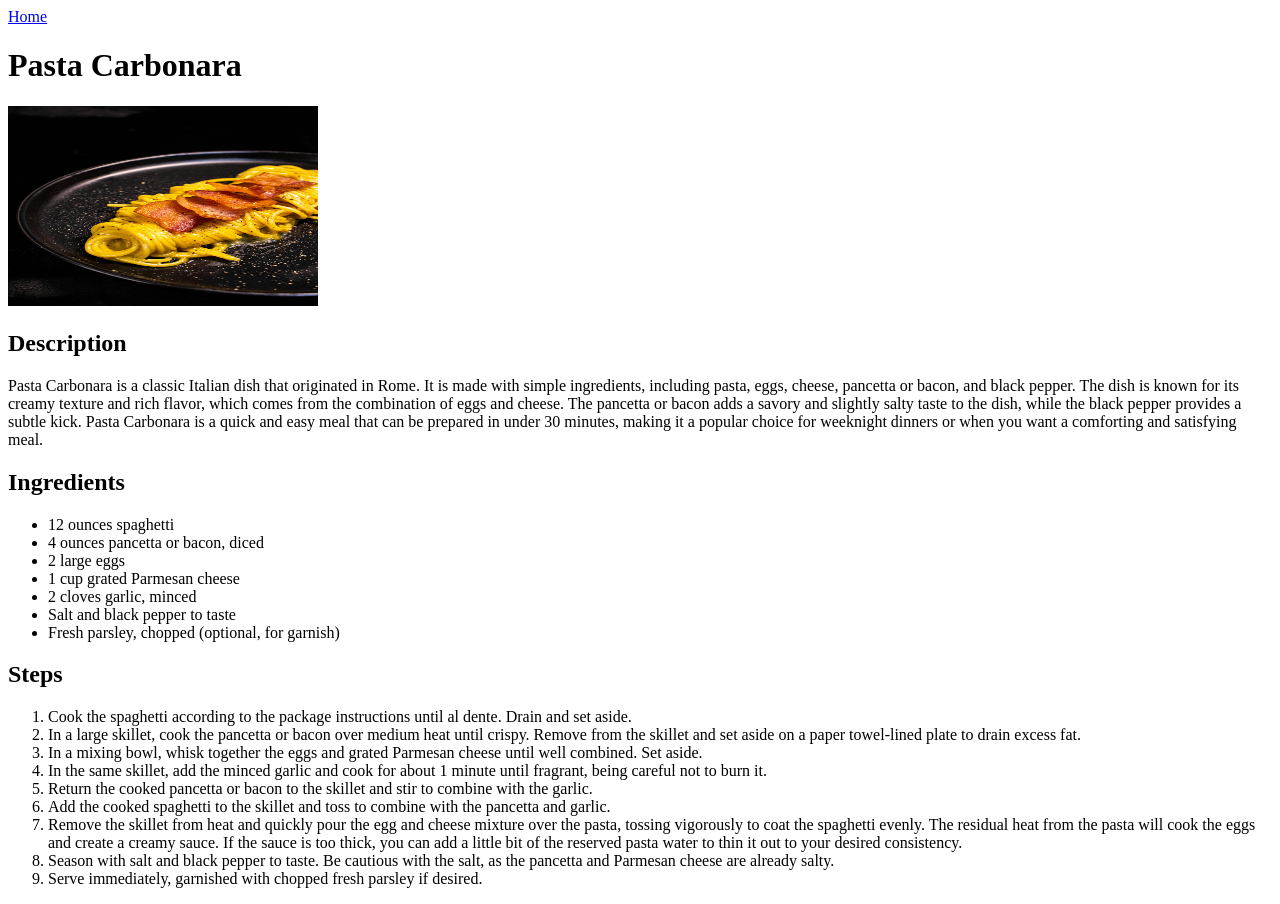
==== recipes/carbonara.html @ 531d3b7e "my first commit" ====
<!DOCTYPE html>
<html lang="en">

<head>
    <meta charset="UTF-8">
    <meta name="viewport" content="width=device-width, initial-scale=1.0">
    <title>Odin Recipes/Carbonara</title>
</head>

<body>
    <a href="../index.html">Home</a>
    <h1>Pasta Carbonara</h1>
    <img src="../images/carbonara.jpg" alt="carbonara" width="310" height="200">
    <h2>Description</h2>
    <p>
        Pasta Carbonara is a classic Italian dish that originated in Rome. It is made with simple ingredients, including
        pasta, eggs, cheese, pancetta or bacon, and black pepper. The dish is known for its creamy texture and rich
        flavor, which comes from the combination of eggs and cheese. The pancetta or bacon adds a savory and slightly
        salty taste to the dish, while the black pepper provides a subtle kick. Pasta Carbonara is a quick and easy meal
        that can be prepared in under 30 minutes, making it a popular choice for weeknight dinners or when you want a
        comforting and satisfying meal.
    </p>
    <h2>Ingredients</h2>
    <ul>
        <li>12 ounces spaghetti</li>
        <li>4 ounces pancetta or bacon, diced</li>
        <li>2 large eggs</li>
        <li>1 cup grated Parmesan cheese</li>
        <li>2 cloves garlic, minced</li>
        <li>Salt and black pepper to taste</li>
        <li>Fresh parsley, chopped (optional, for garnish)</li>
    </ul>
    <h2>Steps</h2>
    <ol>
        <li>Cook the spaghetti according to the package instructions until al dente. Drain and set aside.</li>
        <li>In a large skillet, cook the pancetta or bacon over medium heat until crispy. Remove from the skillet and
            set aside on a paper towel-lined plate to drain excess fat.</li>
        <li>In a mixing bowl, whisk together the eggs and grated Parmesan cheese until well combined. Set aside.</li>
        <li>In the same skillet, add the minced garlic and cook for about 1 minute until fragrant, being careful not to
            burn it.</li>
        <li>Return the cooked pancetta or bacon to the skillet and stir to combine with the garlic.</li>
        <li>Add the cooked spaghetti to the skillet and toss to combine with the pancetta and garlic.</li>
        <li>Remove the skillet from heat and quickly pour the egg and cheese mixture over the pasta, tossing vigorously
            to coat the spaghetti evenly. The residual heat from the pasta will cook the eggs and create a creamy sauce.
            If the sauce is too thick, you can add a little bit of the reserved pasta water to thin it out to your
            desired consistency.</li>
        <li>Season with salt and black pepper to taste. Be cautious with the salt, as the pancetta and Parmesan cheese
            are already salty.</li>
        <li>Serve immediately, garnished with chopped fresh parsley if desired.</li>
    </ol>

</body>

</html>
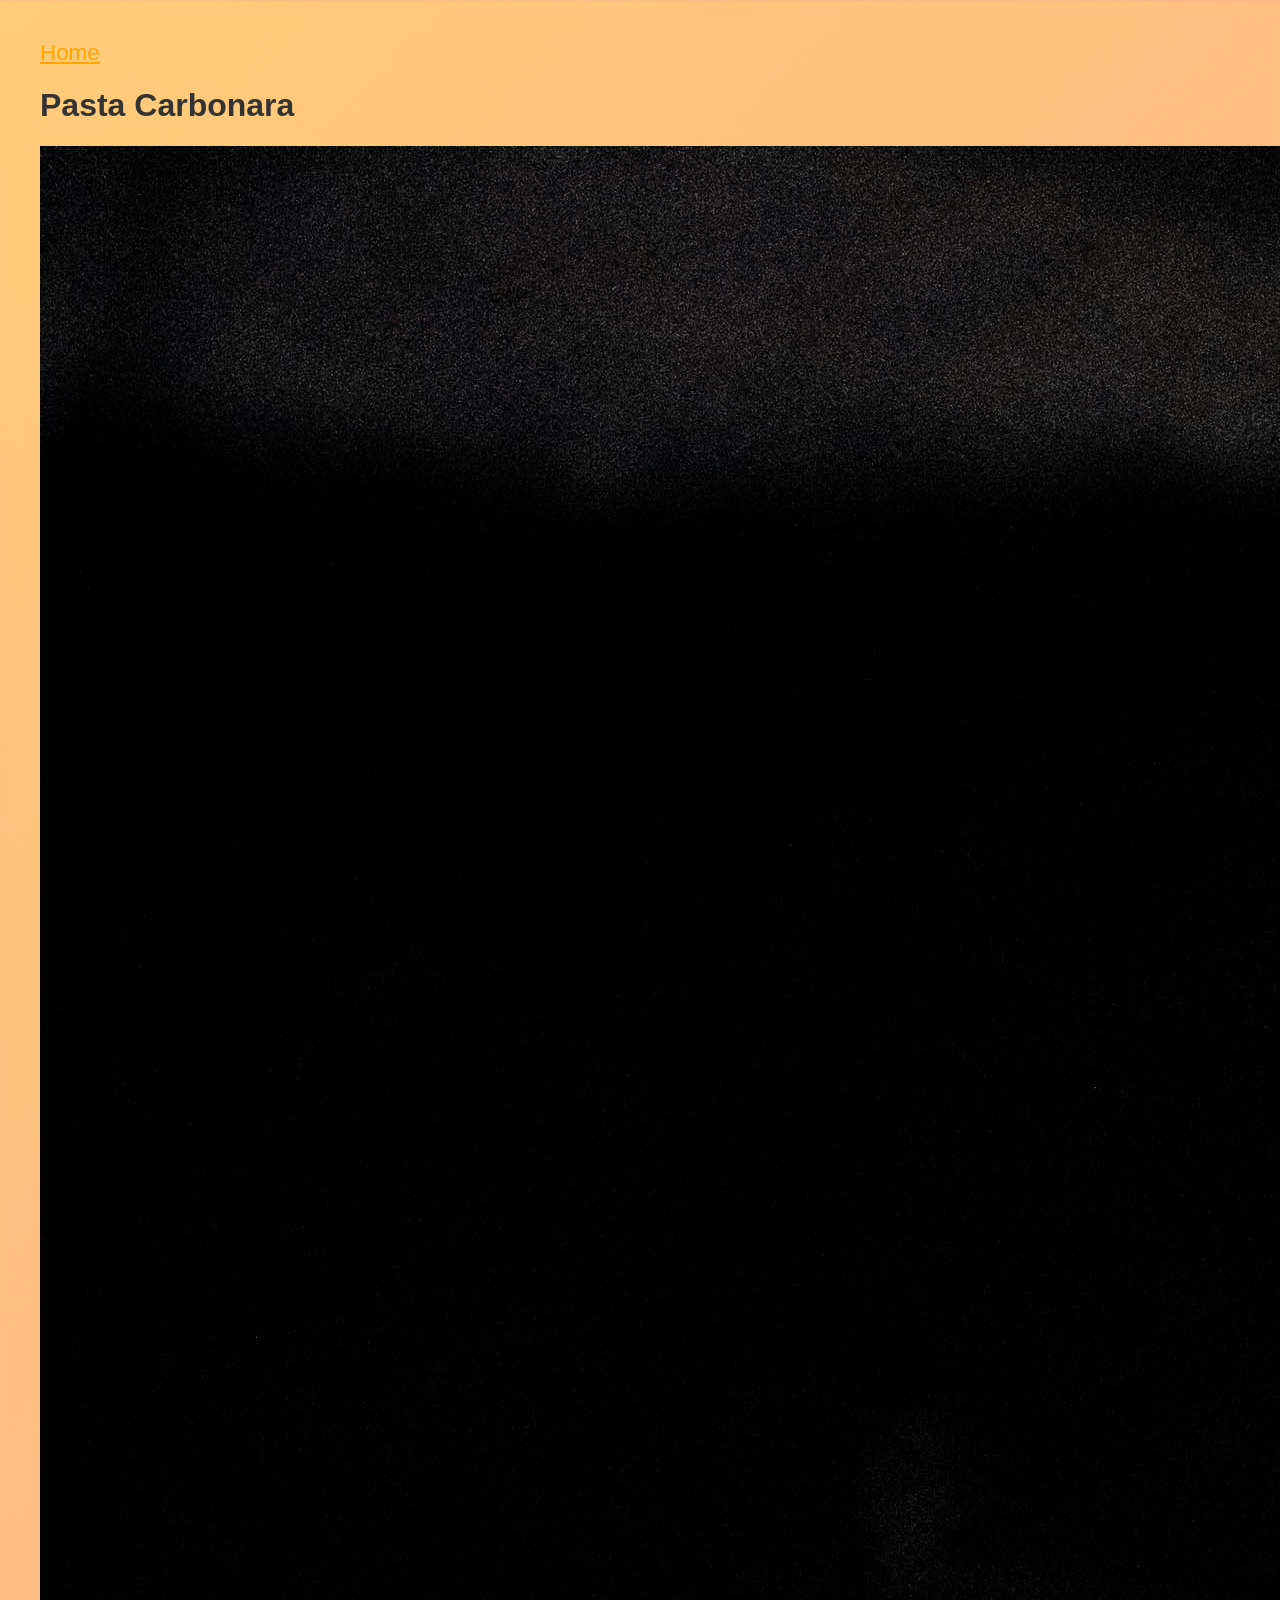
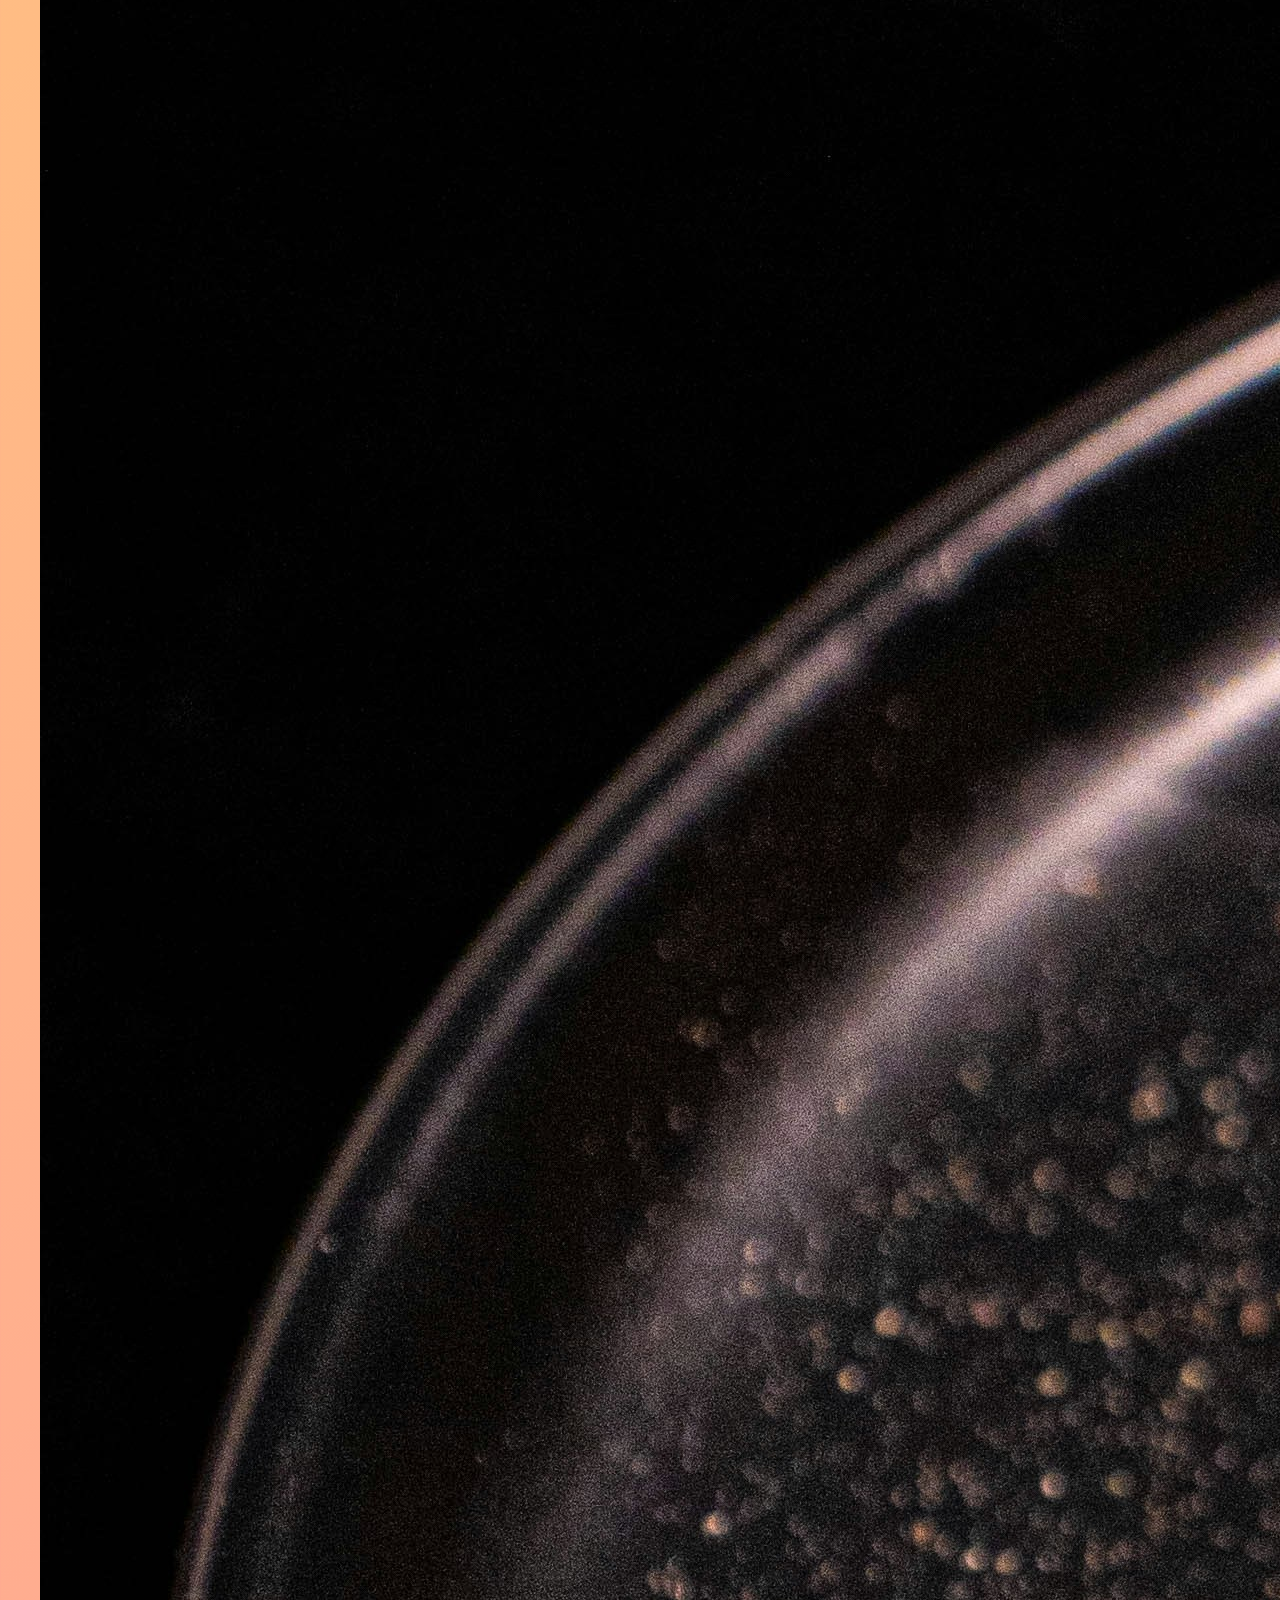
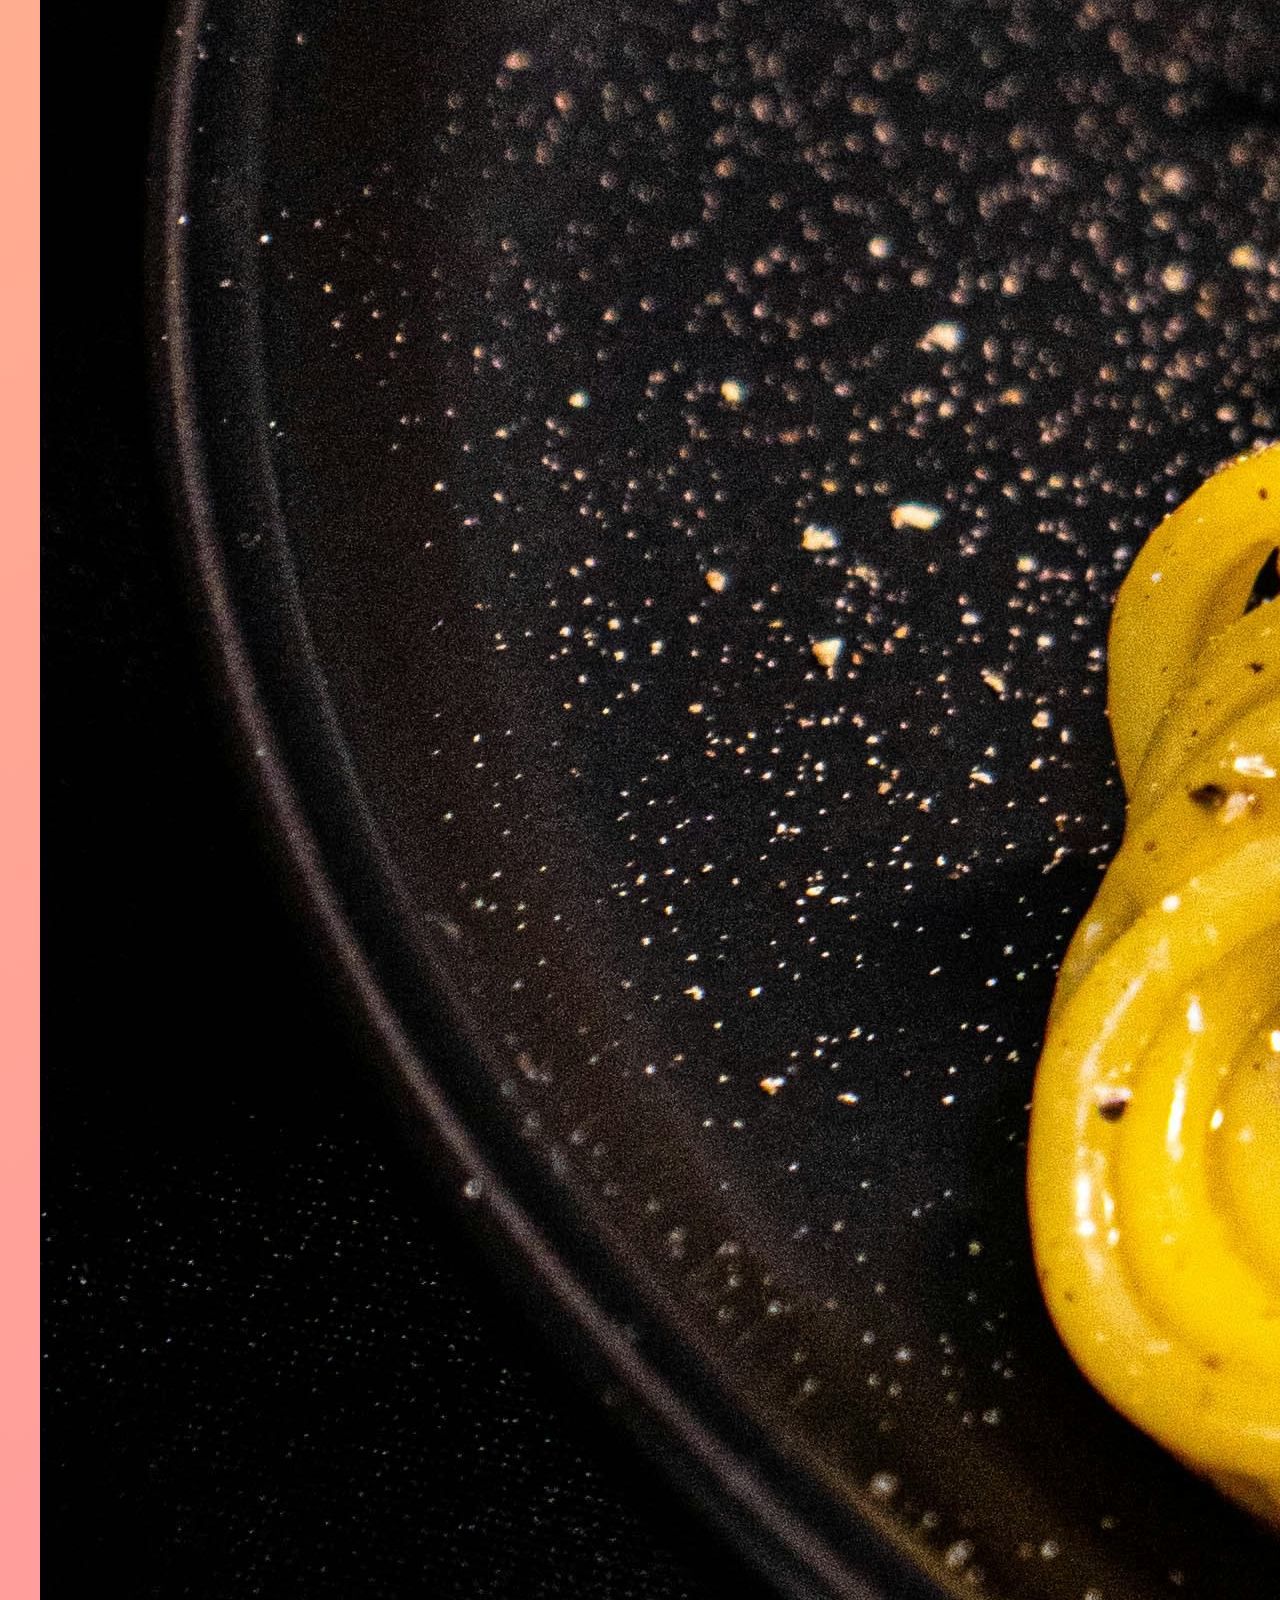
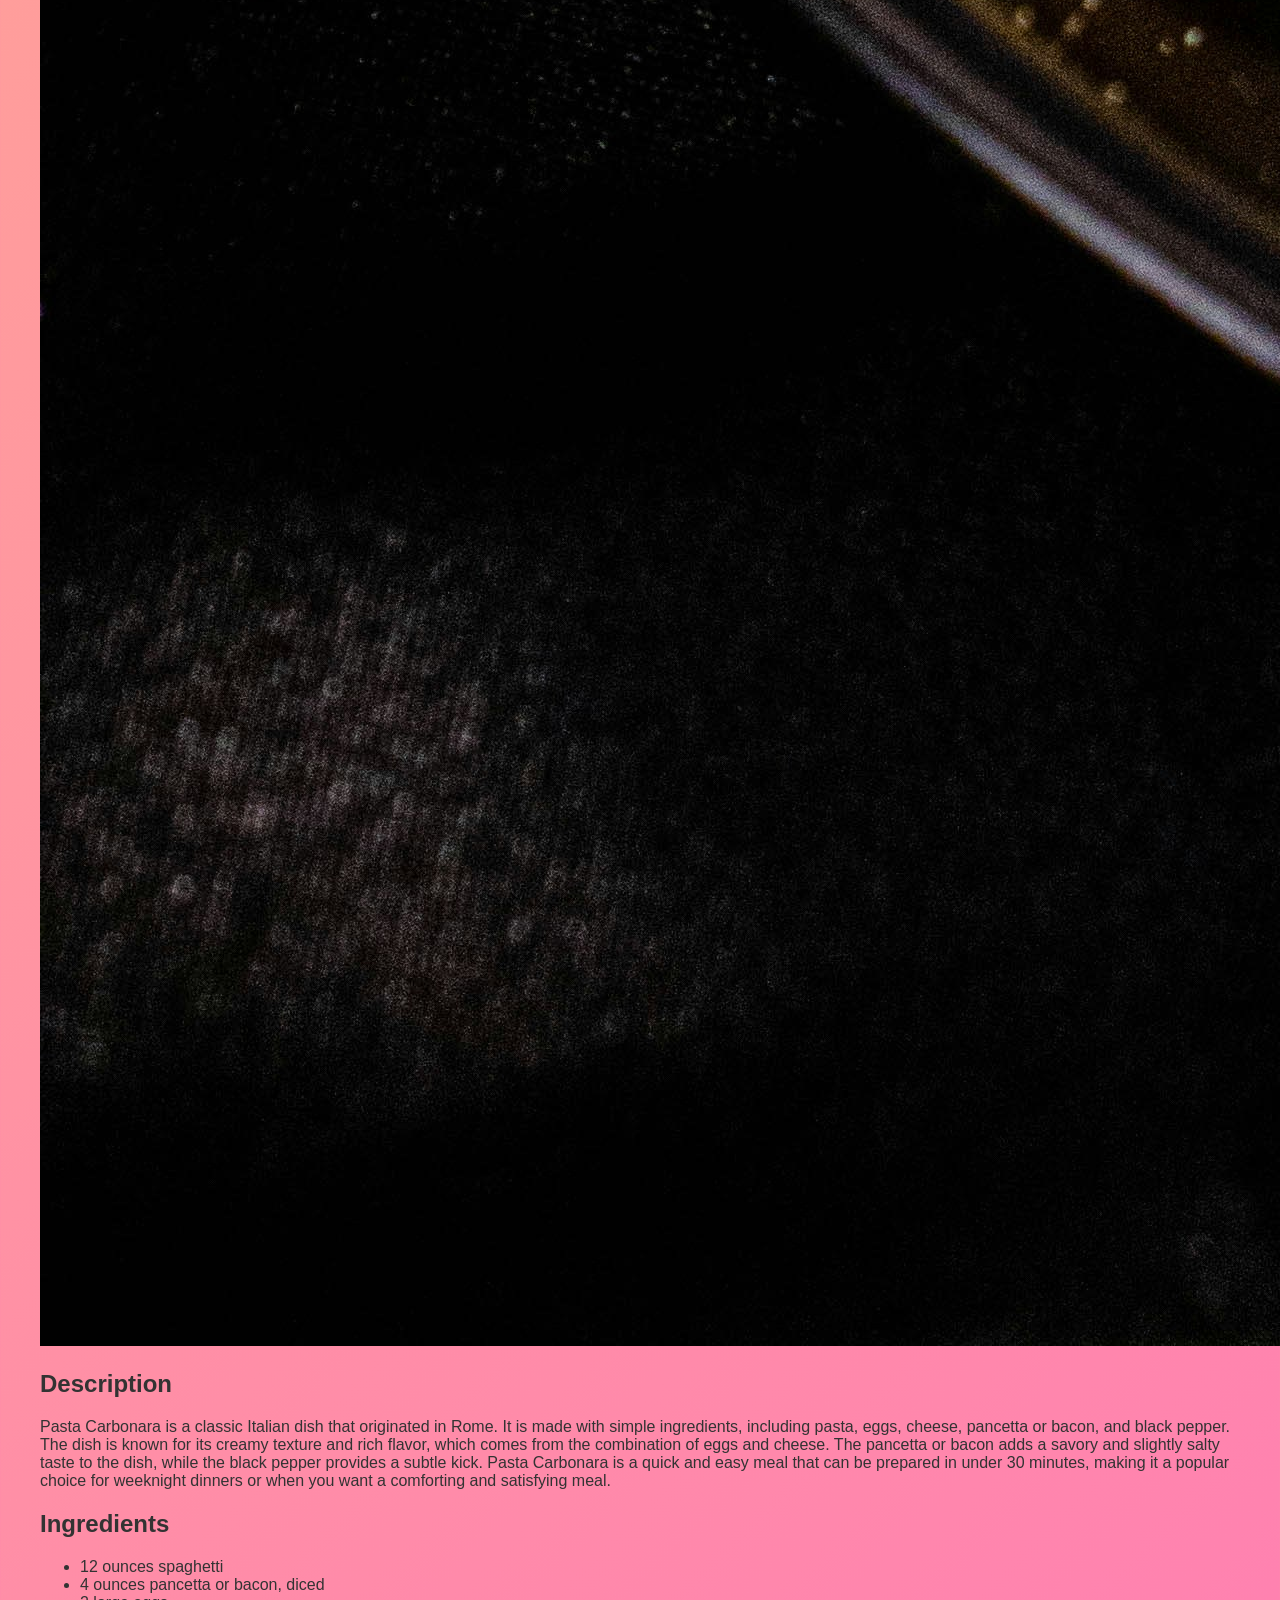
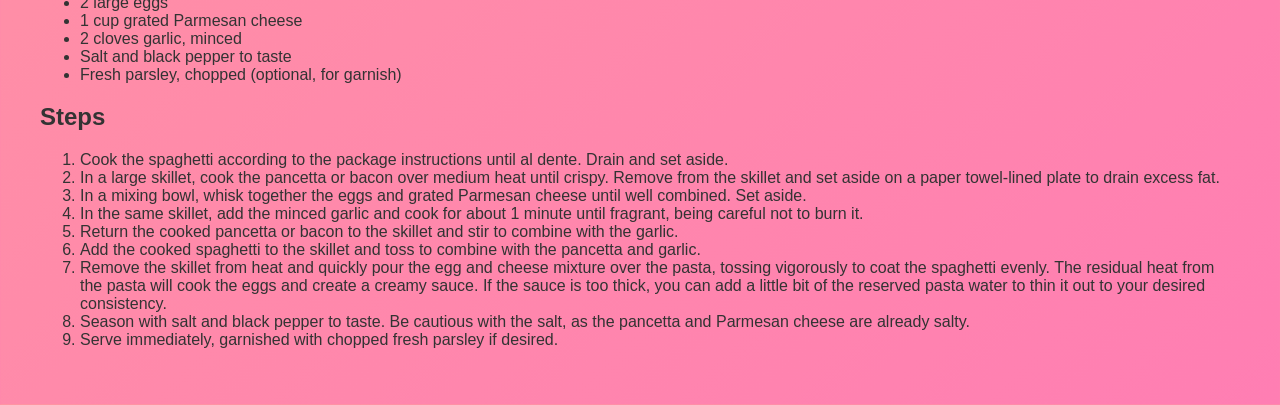
==== commit def5c872: "La till styling på startsidan och påbörjade layout på första receptsidan" ====
--- a/recipes/carbonara.html
+++ b/recipes/carbonara.html
@@ -5,12 +5,13 @@
     <meta charset="UTF-8">
     <meta name="viewport" content="width=device-width, initial-scale=1.0">
     <title>Odin Recipes/Carbonara</title>
+    <link rel="stylesheet" href="../styles.css">
 </head>
 
 <body>
     <a href="../index.html">Home</a>
     <h1>Pasta Carbonara</h1>
-    <img src="../images/carbonara.jpg" alt="carbonara" width="310" height="200">
+    <img src="../images/carbonara.jpg" alt="carbonara">
     <h2>Description</h2>
     <p>
         Pasta Carbonara is a classic Italian dish that originated in Rome. It is made with simple ingredients, including
--- a/styles.css
+++ b/styles.css
@@ -0,0 +1,110 @@
+/* INDEX.HTML */
+
+body {
+    font-family: "poppins", "inter", sans-serif;
+    margin: 0;
+    padding: 40px;
+    background: linear-gradient(135deg, #ffcc78, #ff7eb3);
+    color: #333;
+}
+
+.header {
+    border: solid 3px #000000;
+    justify-content: center;
+    display: flex;
+    gap: 10px;
+    align-items: baseline;
+    margin-bottom: 40px;
+    background-color: hsla(0, 98%, 49%, 0.5);
+    border-radius: 20px;
+    padding: 0, 0, 0
+}
+
+.title,
+.title2 {
+    font-size: 3rem;
+    text-shadow: 2px 2px 0 #000000;
+}
+
+
+.title {
+    color: #ffffff;
+
+}
+
+.title2 {
+    color: #ffe600;
+}
+
+.cards {
+    display: flex;
+    gap: 40px;
+    max-inline-size: 1000px;
+    margin-inline: auto;
+    flex-wrap: wrap;
+}
+
+.card {
+    background: hsla(0, 98%, 49%, 0.5);
+    border-radius: 20px;
+    width: 300px;
+
+}
+
+
+.card img {
+    display: block;
+    max-inline-size: 100%;
+    width: 350px;
+    height: 250px;
+}
+
+.card p {
+    max-width: 100%;
+    font-size: 1.3rem;
+}
+
+.dishes {
+    font-size: 1.4rem;
+    color:#ffe600;
+    text-shadow: 2px 2px 0 #000000;
+}
+
+
+
+a {
+    color: orange;
+    font-size: 1.4rem;
+    
+}
+
+a:hover,
+a:focus-visible {
+    color: #5f9b9f;
+}
+
+/* END INDEX.HTML */
+
+
+/* NAPOLETANA.HTML */
+    
+
+.two-column-layout {
+    display: flex;
+    gap: 20px;
+    align-items: flex-start;
+    justify-content: center;
+
+}
+
+.two-column-layout img {
+  width: 550px;
+  height: auto;
+  display: block;
+}
+
+
+.text-content {
+    max-width: 500px;
+}
+
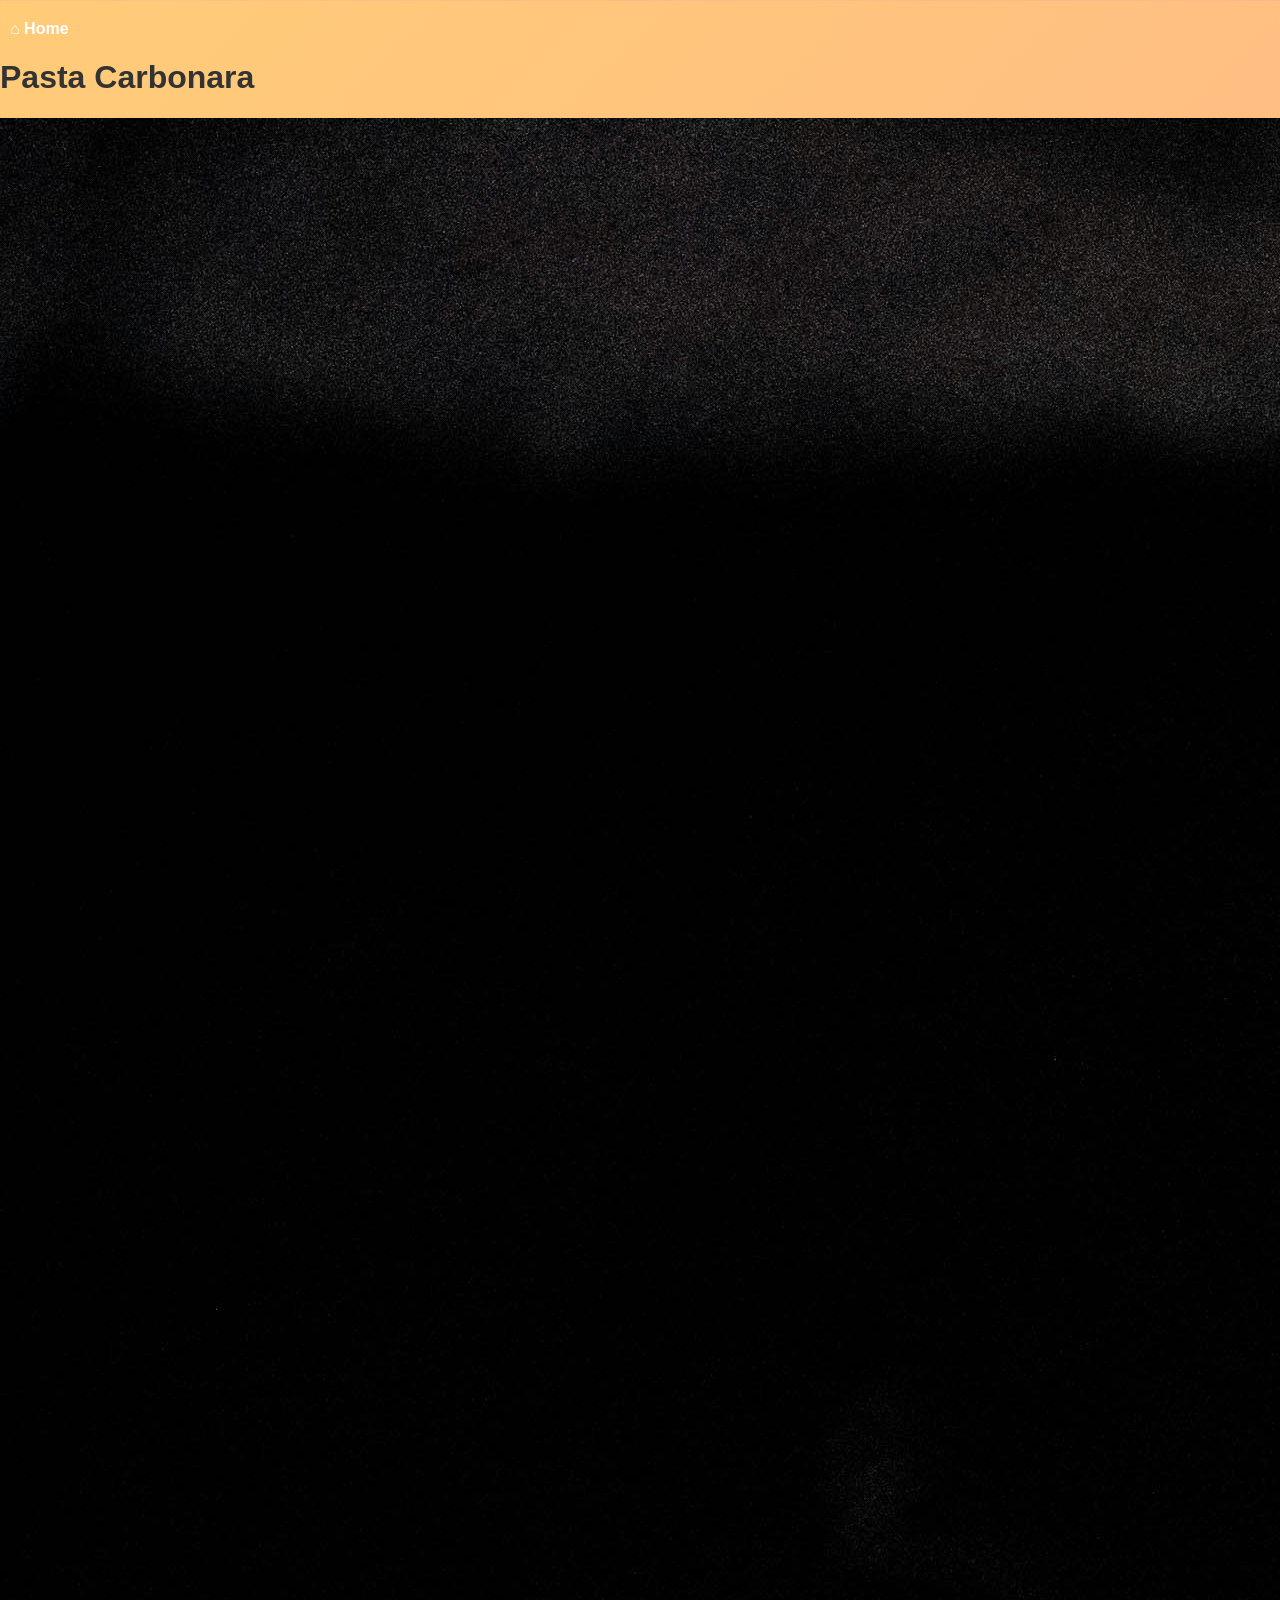
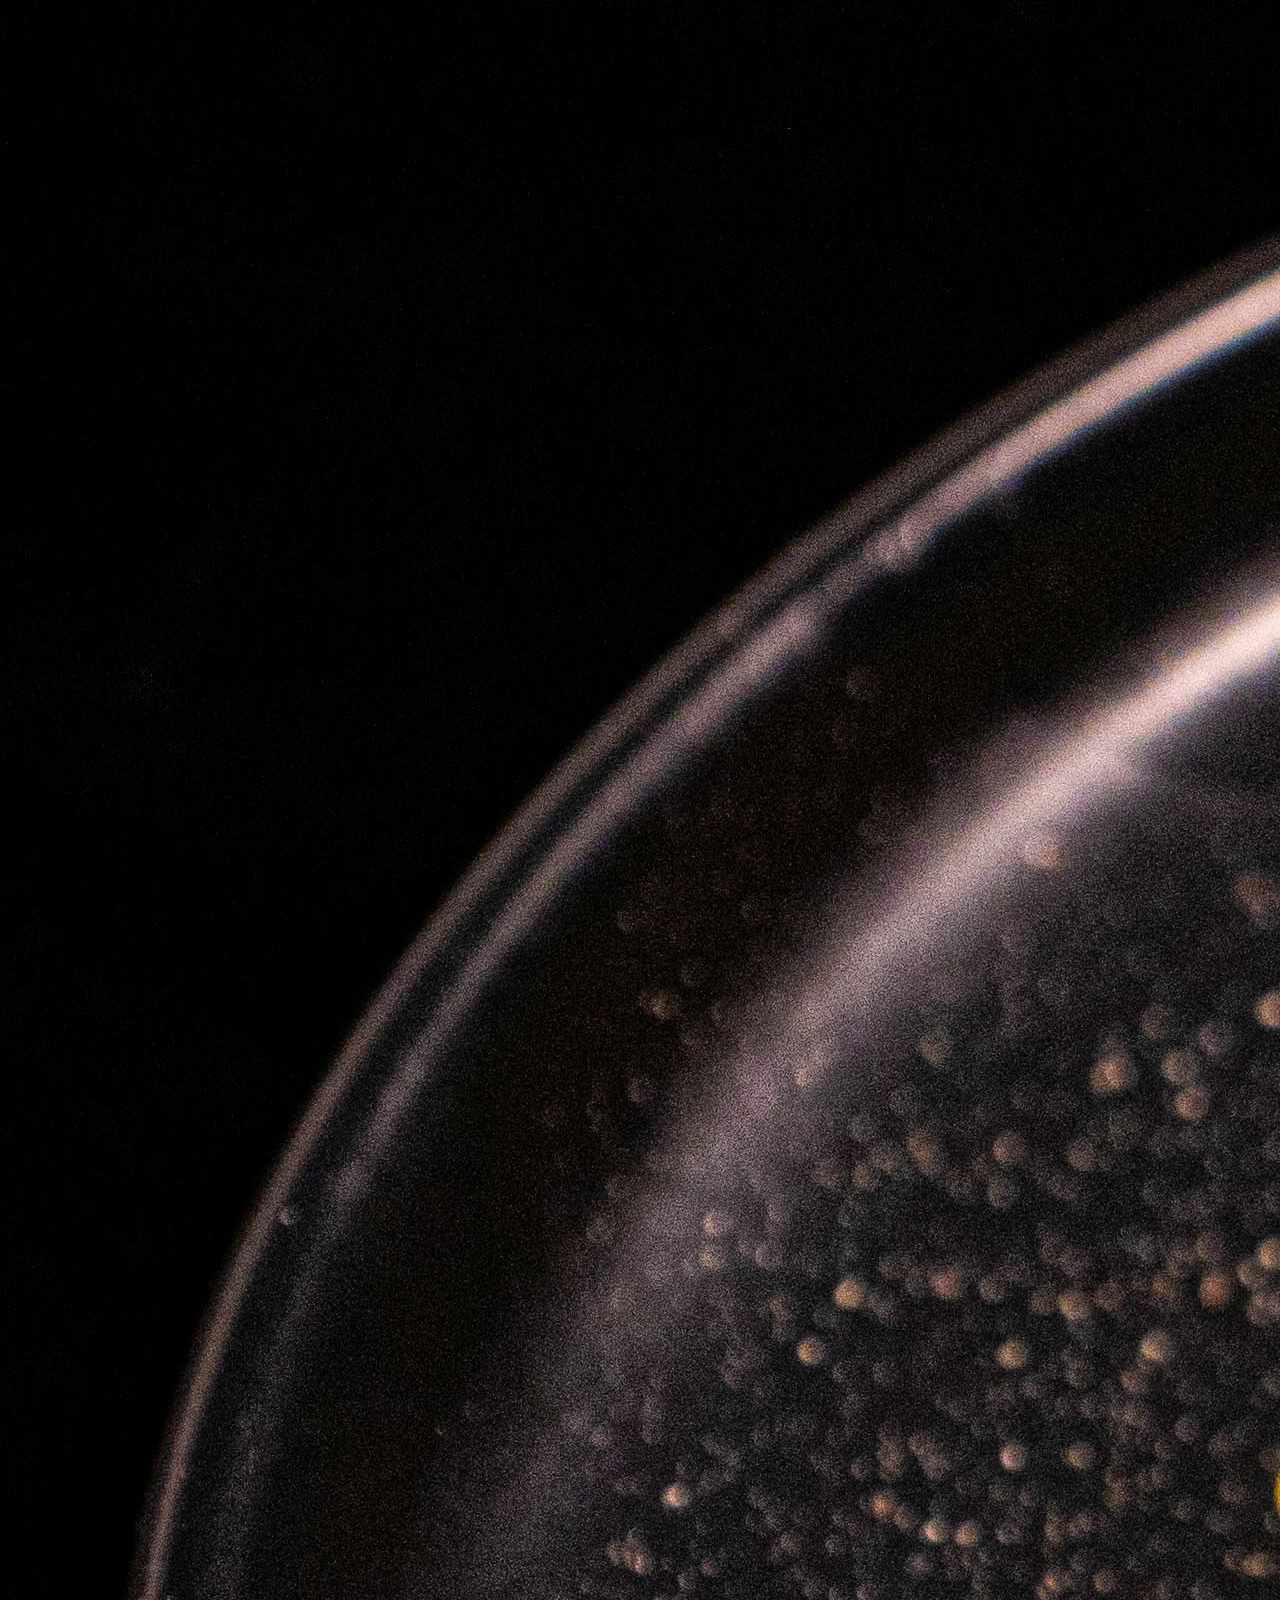
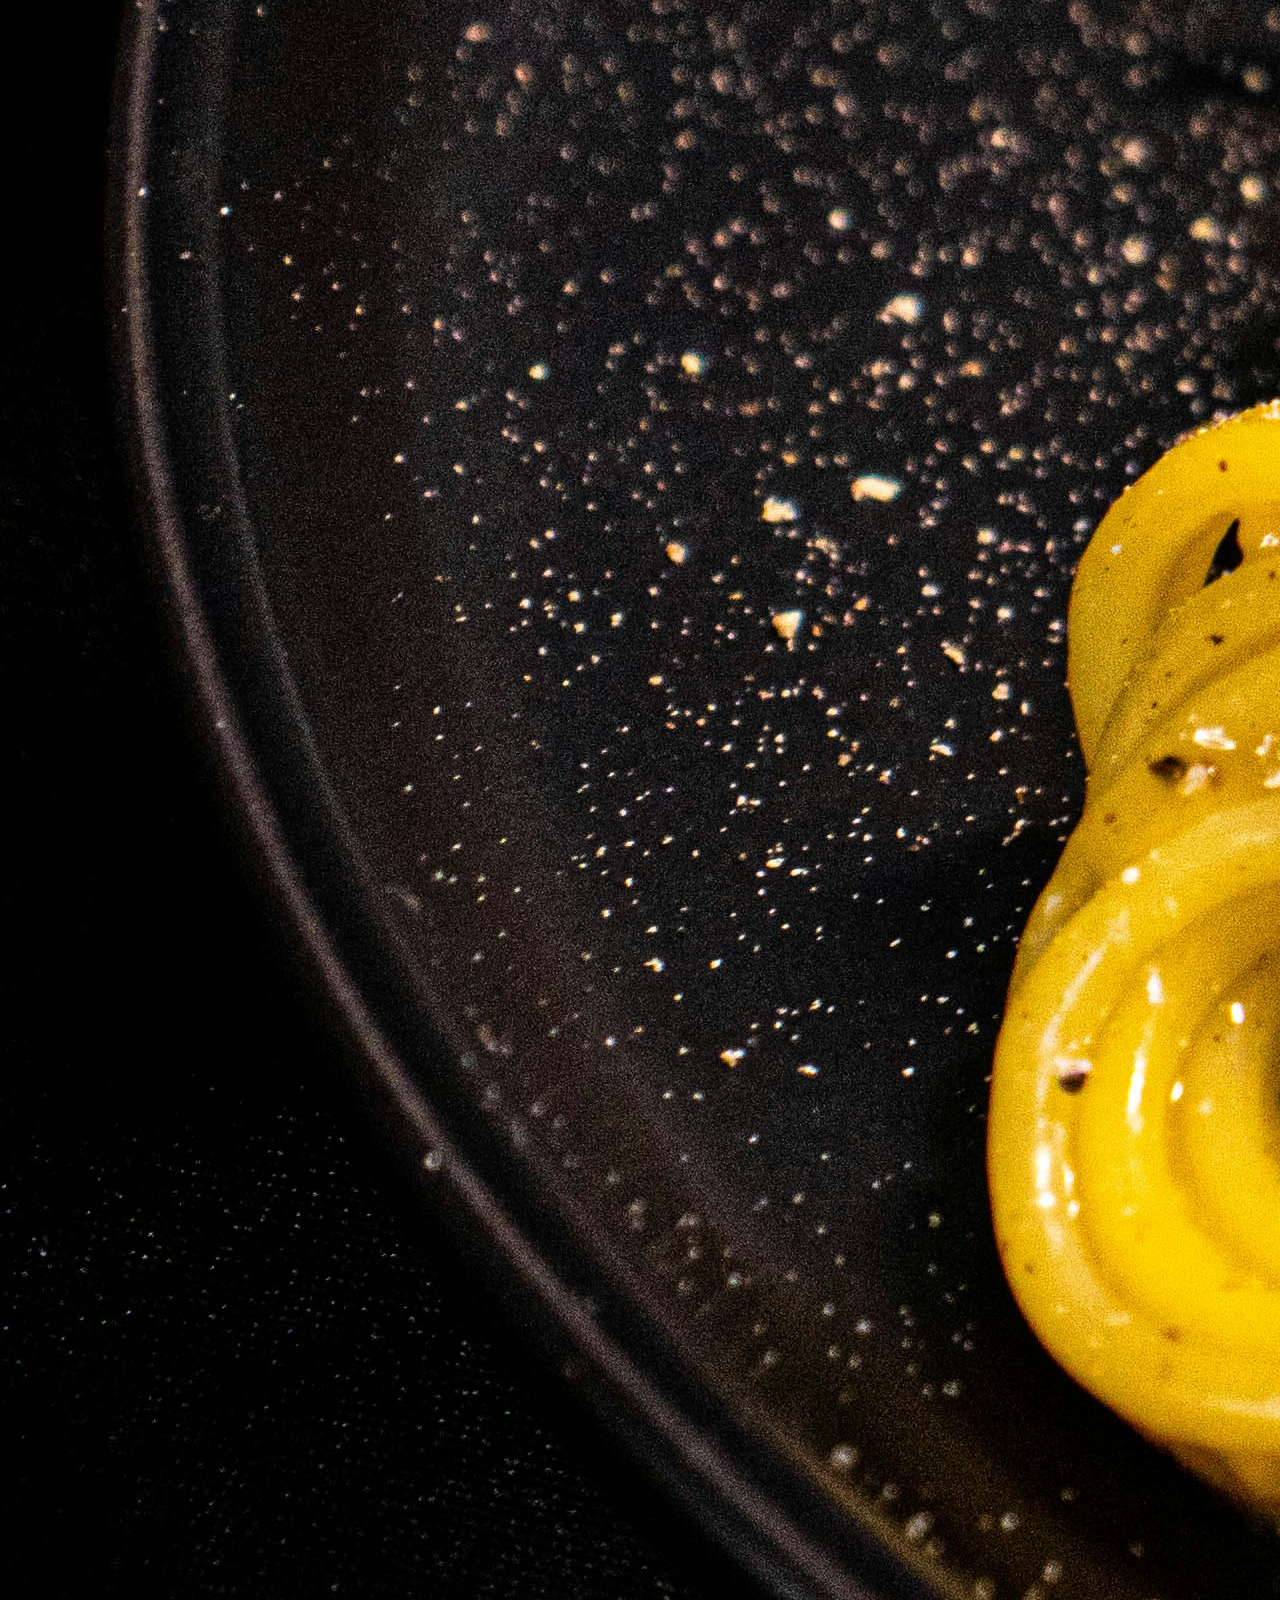
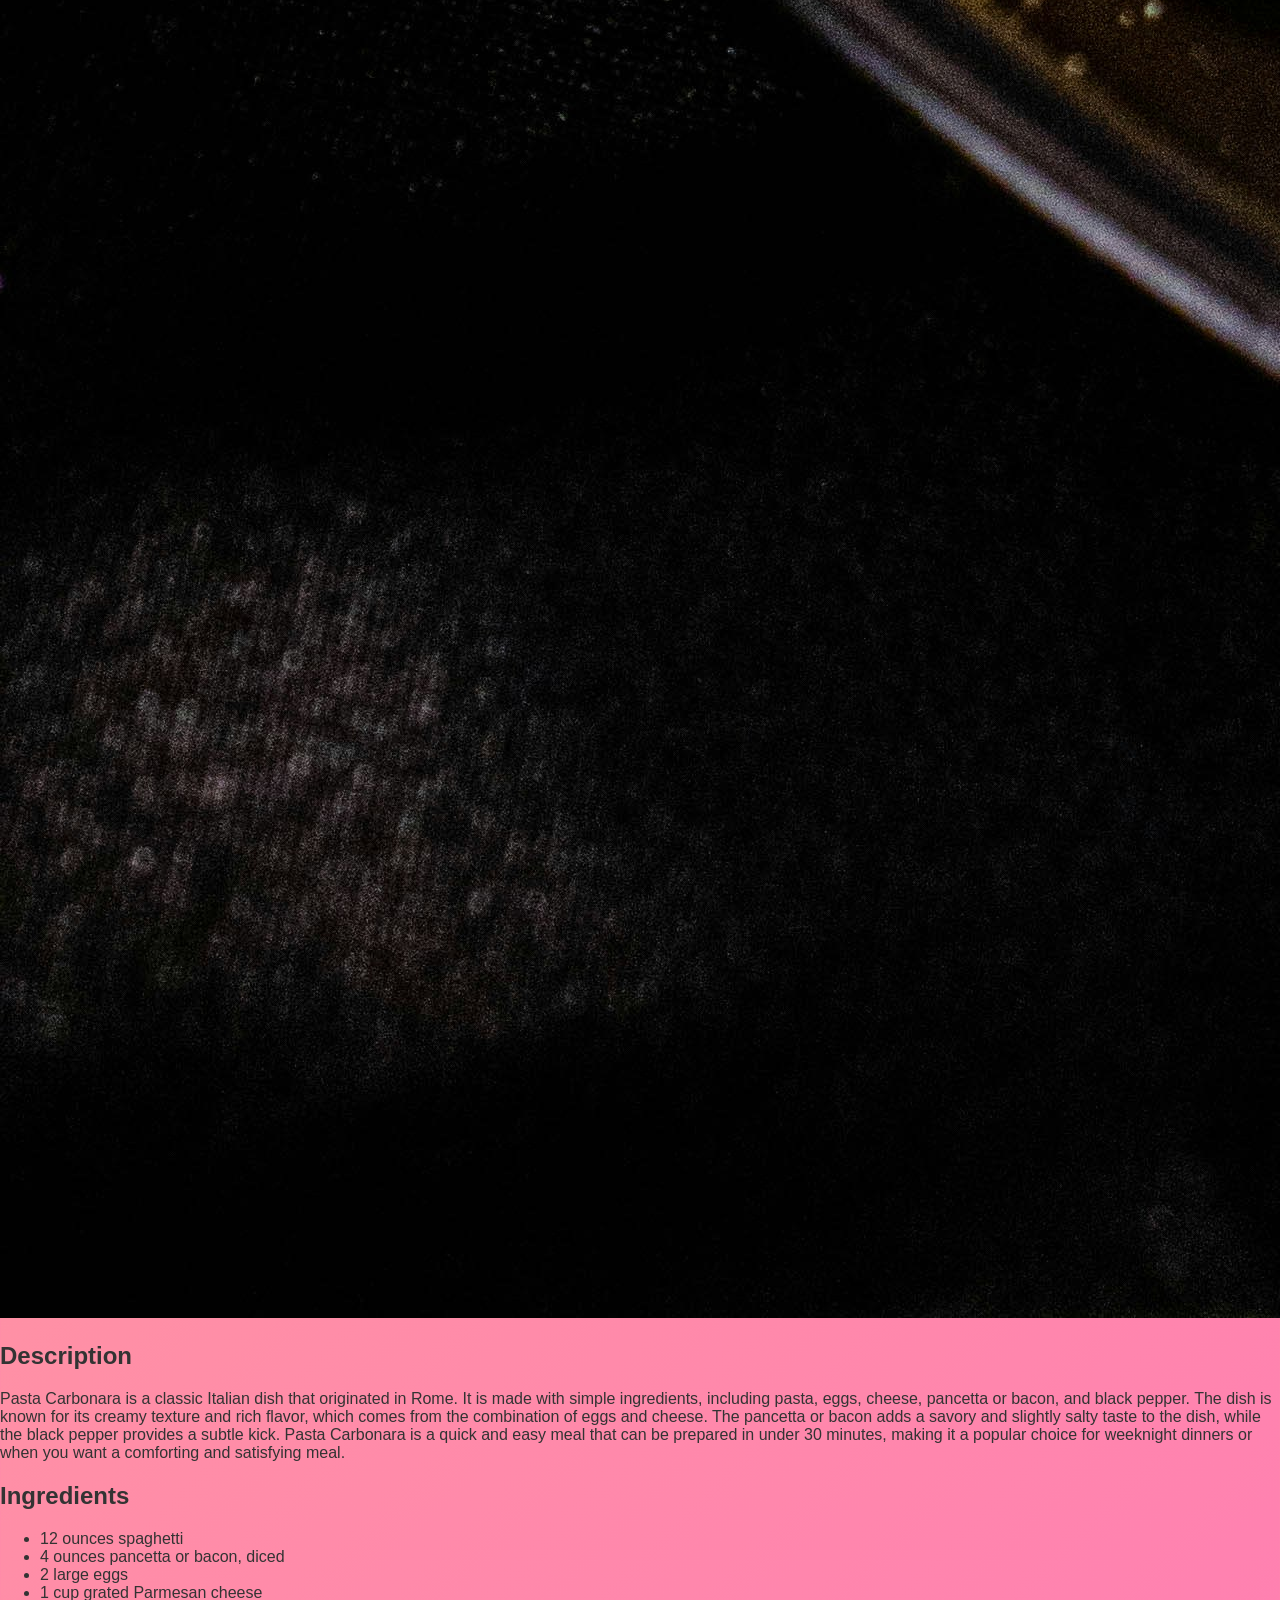
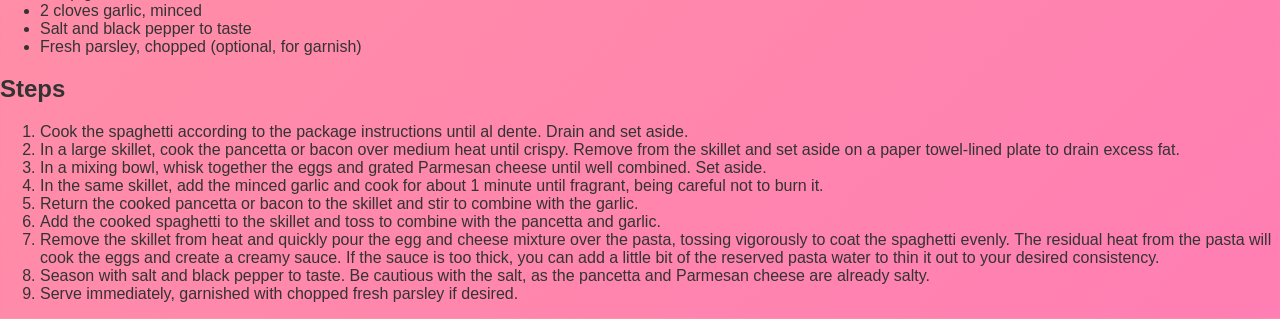
==== commit 89e971ba: "Delade upp första receptsidan i 2x2 columner" ====
--- a/recipes/carbonara.html
+++ b/recipes/carbonara.html
@@ -9,7 +9,7 @@
 </head>
 
 <body>
-    <a href="../index.html">Home</a>
+    <a class="home-link" href="../index.html">⌂ Home</a>
     <h1>Pasta Carbonara</h1>
     <img src="../images/carbonara.jpg" alt="carbonara">
     <h2>Description</h2>
--- a/styles.css
+++ b/styles.css
@@ -3,27 +3,33 @@
 body {
     font-family: "poppins", "inter", sans-serif;
     margin: 0;
-    padding: 40px;
     background: linear-gradient(135deg, #ffcc78, #ff7eb3);
-    color: #333;
+    color: #333
 }
 
 .header {
-    border: solid 3px #000000;
+    
     justify-content: center;
     display: flex;
     gap: 10px;
     align-items: baseline;
     margin-bottom: 40px;
-    background-color: hsla(0, 98%, 49%, 0.5);
-    border-radius: 20px;
-    padding: 0, 0, 0
+    padding: 10px;
+
+    
 }
 
 .title,
 .title2 {
     font-size: 3rem;
     text-shadow: 2px 2px 0 #000000;
+    display: inline-block;
+    padding: 4px 10px;
+    border: 3px solid #000;
+    border-radius: 10px;
+    margin: 0;
+    background-color: hsla(0, 98%, 49%, 0.5);
+    box-shadow: 0 4px 20px rgba(0,0,0.3);
 }
 
 
@@ -48,7 +54,12 @@
     background: hsla(0, 98%, 49%, 0.5);
     border-radius: 20px;
     width: 300px;
-
+    transition: transform 0.2s ease, box-shadow 0.2s ease;
+}
+
+.card:hover {
+    transform: translateY(-6px);
+    box-shadow: 0 8px 20px rgba(0,0,0,0.2)
 }
 
 
@@ -62,49 +73,133 @@
 .card p {
     max-width: 100%;
     font-size: 1.3rem;
+    padding: 10px 10px 10px 10px;
 }
 
 .dishes {
-    font-size: 1.4rem;
-    color:#ffe600;
+    font-size: 1.3rem;
+    color: #ffe600;
     text-shadow: 2px 2px 0 #000000;
 }
 
 
 
-a {
-    color: orange;
-    font-size: 1.4rem;
-    
+.read-more {
+    color: black;
+    font-size: 1.2rem;
+    text-decoration: none;
+    background: #ffe600;
+    border-radius: 6px;
+}
+
+.read-more:hover {
+    background: #fff176;
+}
+
+
+
+.footer {
+    padding: 40px 20px;
+    text-align: center;
+    display: flex;
+    flex-direction: column;
+    gap: 25px;
+
+}
+
+.footer-title-wrapper {
+    display: flex;
+    justify-content: center;
+    align-items: baseline;
+    gap: 8px;
+
+
+}
+
+.footer-title,
+.footer-title2 {
+    margin: 0;
+    font-size: 1.5rem;
+    text-shadow: 2px 2px 0 #000000;
+
+
+}
+
+.footer-title {
+    color: #ffffff;
+
+}
+
+.footer-title2 {
+    color: #ffe600;
+
+
+}
+
+.footer-paragraph {
+    margin: 0;
+    opacity: 0.9;
+    padding-top: 20px;
+
+
+}
+
+.footer-links {
+    display: flex;
+    justify-content: center;
+    gap: 20px;
+
+}
+
+.footer-links a {
+    text-decoration: none;
+    color: #fff;
+
+
+}
+
+.footer-copy {
+    font-size: 0.9rem;
+    opacity: 0.7;
+    margin: 0;
 }
 
 a:hover,
 a:focus-visible {
-    color: #5f9b9f;
-}
+    color: #333
+}
+
 
 /* END INDEX.HTML */
 
 
 /* NAPOLETANA.HTML */
+
+.home-link {
+    text-decoration: none;
+    color: #fff;
+    font-weight: bold;
+    padding-left: 10px;
+    display: inline-block;
+    margin-top: 20px;
+}
+
+.picture {
+    max-inline-size: 100%;
+    width: 100%;
+    max-width: 550px;
+    height: auto;
+    padding-top: 0;
+}
     
 
-.two-column-layout {
-    display: flex;
-    gap: 20px;
-    align-items: flex-start;
-    justify-content: center;
-
-}
-
-.two-column-layout img {
-  width: 550px;
-  height: auto;
-  display: block;
-}
-
-
-.text-content {
-    max-width: 500px;
-}
-
+.two-columns {
+    display: grid;
+    grid-template-columns: 1fr 1fr; /* två lika breda columner */
+    max-width: 1500px;
+    padding-left: 50px;
+    margin-top: 0;
+}
+
+
+
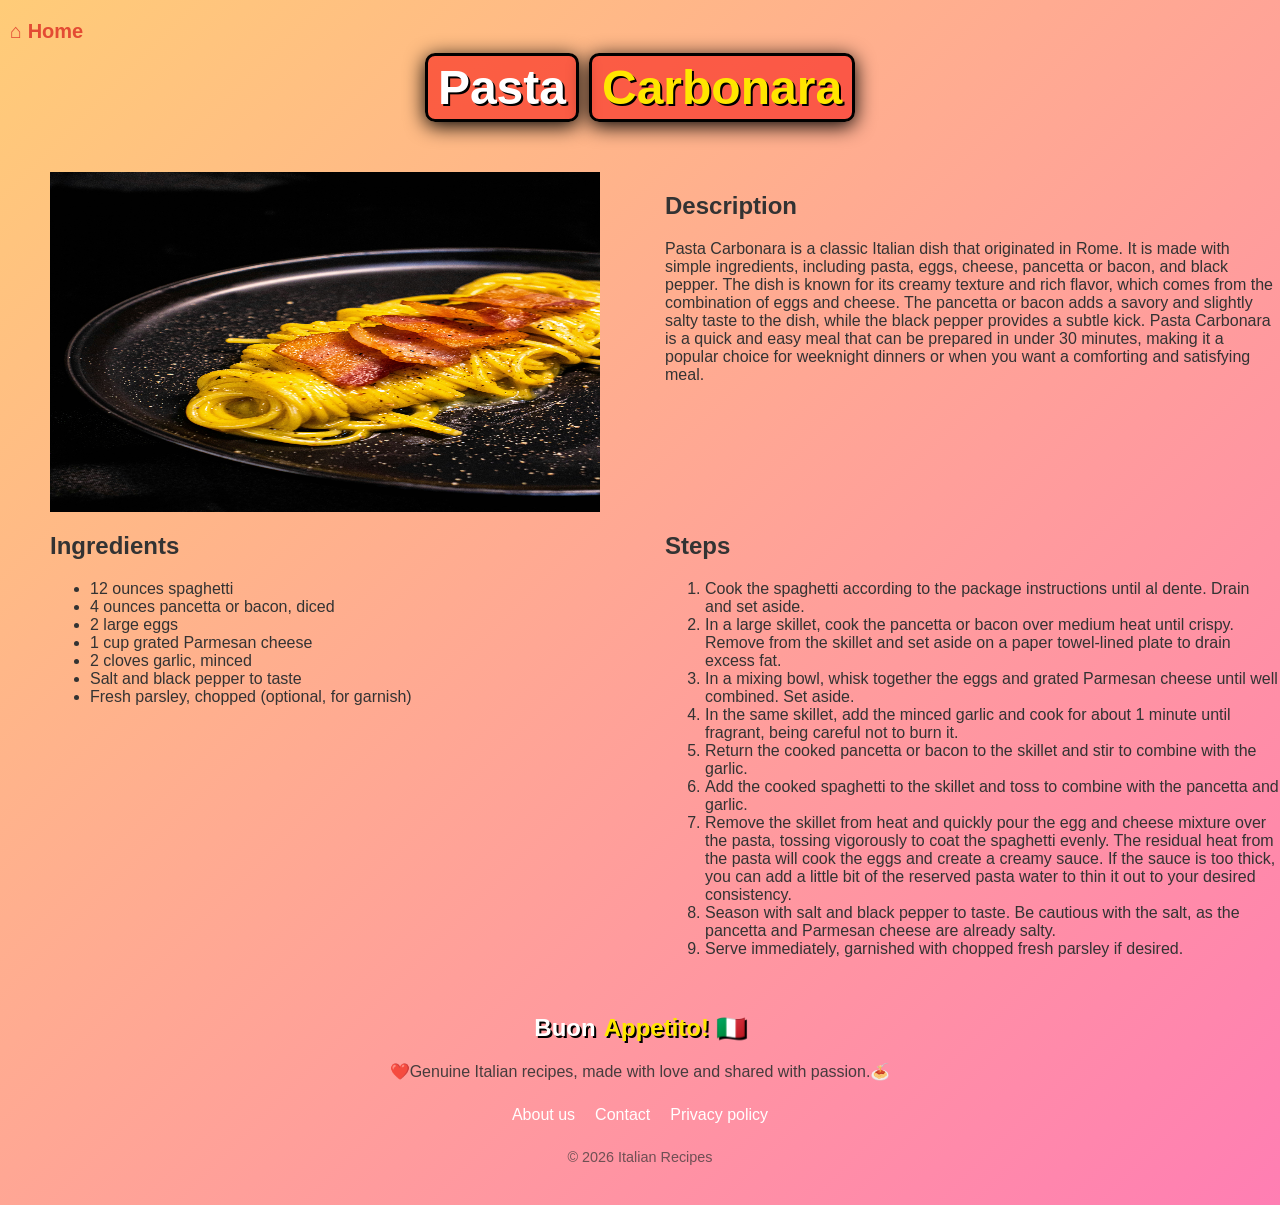
==== commit 38aee19c: "Sista layout klar till receptsidorna och första projektet" ====
--- a/recipes/carbonara.html
+++ b/recipes/carbonara.html
@@ -9,9 +9,19 @@
 </head>
 
 <body>
-    <a class="home-link" href="../index.html">⌂ Home</a>
-    <h1>Pasta Carbonara</h1>
-    <img src="../images/carbonara.jpg" alt="carbonara">
+     <a class="home-link" href="../index.html">⌂ Home</a>
+
+    <div class="header">
+        <h1 class="title">Pasta</h1>
+        <h1 class="title2">Carbonara</h1>
+    </div>
+
+    <div class="two-columns">
+    <div class="picture-wrapper">
+        <img class="picture" src="../images/carbonara.jpg" alt="pasta carbonara">
+    </div>
+
+    <div class="description">
     <h2>Description</h2>
     <p>
         Pasta Carbonara is a classic Italian dish that originated in Rome. It is made with simple ingredients, including
@@ -21,6 +31,11 @@
         that can be prepared in under 30 minutes, making it a popular choice for weeknight dinners or when you want a
         comforting and satisfying meal.
     </p>
+    </div>
+    </div>
+
+    <div class="two-columns">
+    <div class="ingredients">
     <h2>Ingredients</h2>
     <ul>
         <li>12 ounces spaghetti</li>
@@ -31,24 +46,45 @@
         <li>Salt and black pepper to taste</li>
         <li>Fresh parsley, chopped (optional, for garnish)</li>
     </ul>
+    </div>
+
+    <div class="steps">
     <h2>Steps</h2>
     <ol>
         <li>Cook the spaghetti according to the package instructions until al dente. Drain and set aside.</li>
-        <li>In a large skillet, cook the pancetta or bacon over medium heat until crispy. Remove from the skillet and
-            set aside on a paper towel-lined plate to drain excess fat.</li>
+        <li>In a large skillet, cook the pancetta or bacon over medium heat until crispy. Remove from the skillet and set aside on a paper towel-lined plate to drain excess fat.</li>
         <li>In a mixing bowl, whisk together the eggs and grated Parmesan cheese until well combined. Set aside.</li>
-        <li>In the same skillet, add the minced garlic and cook for about 1 minute until fragrant, being careful not to
-            burn it.</li>
+        <li>In the same skillet, add the minced garlic and cook for about 1 minute until fragrant, being careful not to burn it.</li>
         <li>Return the cooked pancetta or bacon to the skillet and stir to combine with the garlic.</li>
         <li>Add the cooked spaghetti to the skillet and toss to combine with the pancetta and garlic.</li>
-        <li>Remove the skillet from heat and quickly pour the egg and cheese mixture over the pasta, tossing vigorously
-            to coat the spaghetti evenly. The residual heat from the pasta will cook the eggs and create a creamy sauce.
-            If the sauce is too thick, you can add a little bit of the reserved pasta water to thin it out to your
-            desired consistency.</li>
-        <li>Season with salt and black pepper to taste. Be cautious with the salt, as the pancetta and Parmesan cheese
-            are already salty.</li>
+        <li>Remove the skillet from heat and quickly pour the egg and cheese mixture over the pasta, tossing vigorously to coat the spaghetti evenly. The residual heat from the pasta will cook the eggs and create a creamy sauce. If the sauce is too thick, you can add a little bit of the reserved pasta water to thin it out to your desired consistency.</li>
+        <li>Season with salt and black pepper to taste. Be cautious with the salt, as the pancetta and Parmesan cheese are already salty.</li>
         <li>Serve immediately, garnished with chopped fresh parsley if desired.</li>
     </ol>
+    </div>
+    </div>
+
+       <footer class="footer">
+        <div class="footer-top">
+            <div class="footer-title-wrapper">
+                <h3 class="footer-title">Buon</h3>
+                <h3 class="footer-title2">Appetito! 🇮🇹</h3>
+            </div>
+
+            <p class="footer-paragraph">❤️Genuine Italian recipes, made with love and
+                shared with passion.🍝
+            </p>
+        </div>
+
+        <div class="footer-links">
+            <a href="#">About us</a>
+            <a href="#">Contact</a>
+            <a href="#">Privacy policy</a>
+        </div>
+
+
+        <p class="footer-copy">© 2026 Italian Recipes</p>
+    </footer>
 
 </body>
 
--- a/styles.css
+++ b/styles.css
@@ -54,12 +54,13 @@
     background: hsla(0, 98%, 49%, 0.5);
     border-radius: 20px;
     width: 300px;
+    box-shadow: 0 4px 20px rgba(0,0,0.3);
     transition: transform 0.2s ease, box-shadow 0.2s ease;
 }
 
 .card:hover {
     transform: translateY(-6px);
-    box-shadow: 0 8px 20px rgba(0,0,0,0.2)
+     box-shadow: 0 4px 20px rgba(0,0,0.3);
 }
 
 
@@ -148,7 +149,6 @@
     display: flex;
     justify-content: center;
     gap: 20px;
-
 }
 
 .footer-links a {
@@ -176,8 +176,9 @@
 /* NAPOLETANA.HTML */
 
 .home-link {
+    font-size: 20px;
     text-decoration: none;
-    color: #fff;
+    color: rgba(215, 22, 22, 0.7);
     font-weight: bold;
     padding-left: 10px;
     display: inline-block;
@@ -188,8 +189,16 @@
     max-inline-size: 100%;
     width: 100%;
     max-width: 550px;
-    height: auto;
+    height: 340px;
     padding-top: 0;
+    display: block;
+}
+
+@media (max-width: 1190px) {
+    .description {
+        padding-left: 20px;
+        padding-right: 10px;
+    }
 }
     
 
